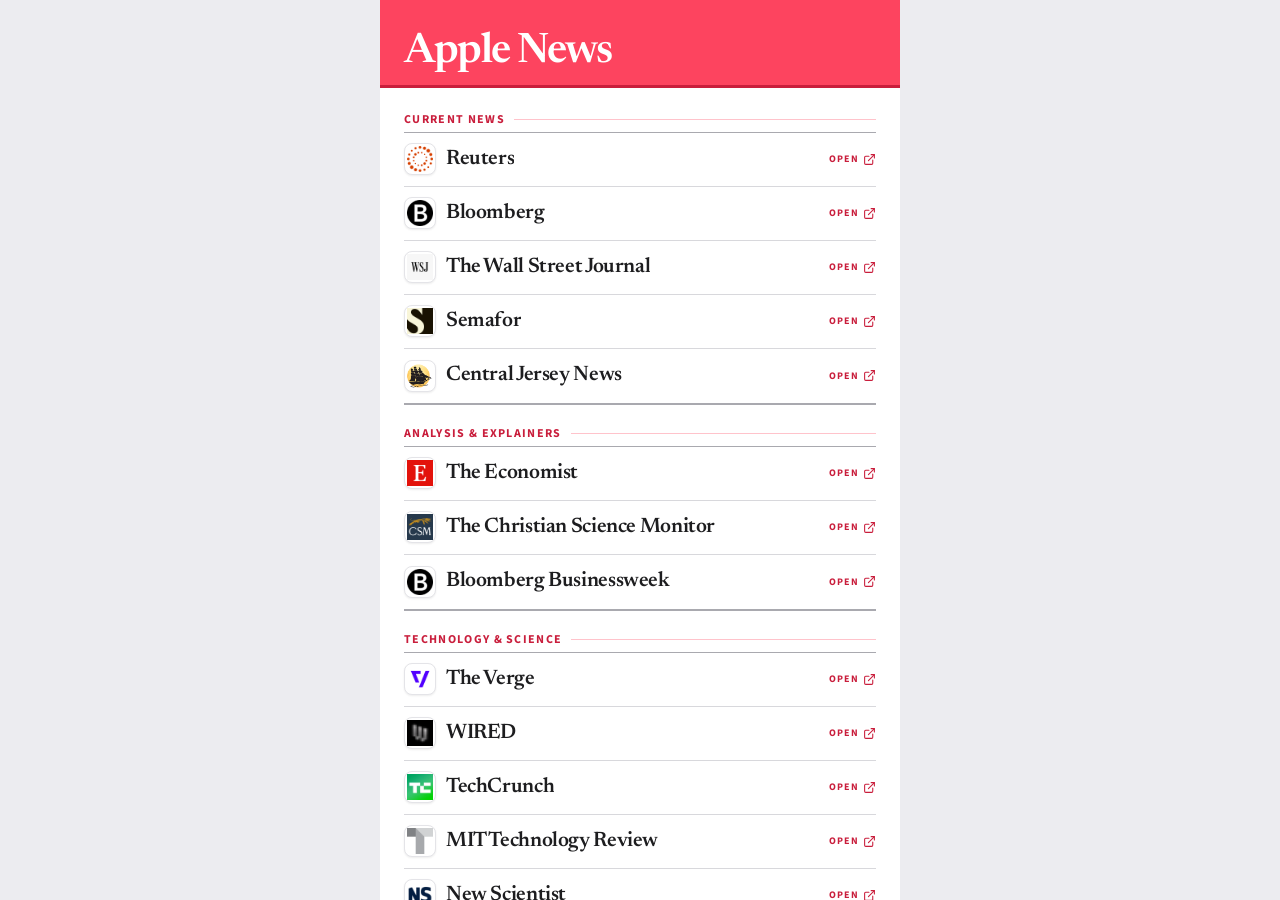
==== pr-preview/pr-10/pr-preview/pr-10/index.html @ 7b80745d "Deploy preview for PR 10 🛫" ====
<!doctype html>
<html lang="en">
  <head>
    <meta charset="UTF-8" />
    <meta name="viewport" content="width=device-width, initial-scale=1, viewport-fit=cover" />
    <meta name="theme-color" content="#fd445f" />
    <meta name="apple-mobile-web-app-capable" content="yes" />
    <meta name="apple-mobile-web-app-status-bar-style" content="black-translucent" />
    <meta name="apple-mobile-web-app-title" content="Apple News" />
    <meta name="mobile-web-app-capable" content="yes" />
    <meta name="description" content="A personal launcher for favorite Apple News publications." />
    <title>Apple News</title>
    <link rel="manifest" href="manifest.webmanifest" />
    <link rel="icon" href="icons/app-icon.svg" type="image/svg+xml" />
    <link rel="apple-touch-icon" href="icons/apple-touch-icon.png" />
    <link rel="preconnect" href="https://fonts.googleapis.com" />
    <link rel="preconnect" href="https://fonts.gstatic.com" crossorigin />
    <link
      href="https://fonts.googleapis.com/css2?family=Newsreader:opsz,wght@6..72,500;6..72,600&amp;family=Source+Sans+3:wght@600;700&amp;display=swap"
      rel="stylesheet"
    />
    <link rel="stylesheet" href="styles.css?v=6" />
    <script src="app.js" defer></script>
  </head>
  <body>
    <main class="page">
      <header class="masthead">
        <h1>Apple News</h1>
      </header>

      <div class="index" aria-label="Apple News publications">
        <section class="section section--current" aria-labelledby="current-news">
          <div class="section__heading">
            <h2 id="current-news">Current news</h2>
            <span aria-hidden="true"></span>
          </div>
          <nav class="source-list" aria-label="Current news sources">
            <a class="source" href="https://apple.news/T2HHIfjQSSi6bz2f8pJF2xw" aria-label="Open Reuters in Apple News">
              <span class="source__identity"><span class="source__logo"><img src="logos/reuters.png" alt="" width="28" height="28" /></span><span class="source__name">Reuters</span></span><span class="source__action">Open</span>
            </a>
            <a class="source" href="https://apple.news/Tjl8slcGYTmO6f0yHbivKJg" aria-label="Open Bloomberg in Apple News">
              <span class="source__identity"><span class="source__logo"><img src="logos/bloomberg.png" alt="" width="28" height="28" /></span><span class="source__name">Bloomberg</span></span><span class="source__action">Open</span>
            </a>
            <a class="source" href="https://apple.news/TLZKrjVHNQX6EU84bXaUU4w" aria-label="Open The Wall Street Journal in Apple News">
              <span class="source__identity"><span class="source__logo"><img src="logos/wall-street-journal.png" alt="" width="28" height="28" /></span><span class="source__name">The Wall Street Journal</span></span><span class="source__action">Open</span>
            </a>
            <a class="source" href="https://apple.news/TA-H5PvUbSDem4E9vQwZtOw" aria-label="Open Semafor in Apple News">
              <span class="source__identity"><span class="source__logo"><img src="logos/semafor.png" alt="" width="28" height="28" /></span><span class="source__name">Semafor</span></span><span class="source__action">Open</span>
            </a>
            <a class="source" href="https://apple.news/TNPfsRVpATbW1Sj1yWFdFFg" aria-label="Open Central Jersey News in Apple News">
              <span class="source__identity"><span class="source__logo"><img src="logos/central-jersey-news.png" alt="" width="28" height="28" /></span><span class="source__name">Central Jersey News</span></span><span class="source__action">Open</span>
            </a>
          </nav>
        </section>

        <section class="section section--analysis" aria-labelledby="analysis">
          <div class="section__heading">
            <h2 id="analysis">Analysis &amp; explainers</h2>
            <span aria-hidden="true"></span>
          </div>
          <nav class="source-list" aria-label="Analysis and explainer sources">
            <a class="source" href="https://apple.news/ThfiauYLtQlOfqyiHkempkw" aria-label="Open The Economist in Apple News">
              <span class="source__identity"><span class="source__logo"><img src="logos/economist.png" alt="" width="28" height="28" /></span><span class="source__name">The Economist</span></span><span class="source__action">Open</span>
            </a>
            <a class="source" href="https://apple.news/T_Ye2hwWaT_-u-DtJ17lVoQ" aria-label="Open The Christian Science Monitor in Apple News">
              <span class="source__identity"><span class="source__logo"><img src="logos/christian-science-monitor.png" alt="" width="28" height="28" /></span><span class="source__name">The Christian Science Monitor</span></span><span class="source__action">Open</span>
            </a>
            <a class="source" href="https://apple.news/TVgiaC0hzRVuradhgG5IrNQ" aria-label="Open Bloomberg Businessweek in Apple News">
              <span class="source__identity"><span class="source__logo"><img src="logos/bloomberg-businessweek.png" alt="" width="28" height="28" /></span><span class="source__name">Bloomberg Businessweek</span></span><span class="source__action">Open</span>
            </a>
          </nav>
        </section>

        <section class="section section--science" aria-labelledby="science">
          <div class="section__heading">
            <h2 id="science">Technology &amp; science</h2>
            <span aria-hidden="true"></span>
          </div>
          <nav class="source-list" aria-label="Technology and science sources">
            <a class="source" href="https://apple.news/TLhSckDOWQjqEVzLdN4FplQ" aria-label="Open The Verge in Apple News">
              <span class="source__identity"><span class="source__logo"><img src="logos/the-verge.png" alt="" width="28" height="28" /></span><span class="source__name">The Verge</span></span><span class="source__action">Open</span>
            </a>
            <a class="source" href="https://apple.news/TvhDsCM02Sz2u5ut0wrZFwA" aria-label="Open WIRED in Apple News">
              <span class="source__identity"><span class="source__logo"><img src="logos/wired.png" alt="" width="28" height="28" /></span><span class="source__name">WIRED</span></span><span class="source__action">Open</span>
            </a>
            <a class="source" href="https://apple.news/TaQFrBREMREafJLmlnwG_RA" aria-label="Open TechCrunch in Apple News">
              <span class="source__identity"><span class="source__logo"><img src="logos/techcrunch.png" alt="" width="28" height="28" /></span><span class="source__name">TechCrunch</span></span><span class="source__action">Open</span>
            </a>
            <a class="source" href="https://apple.news/T1kYkFSIVRBWBj0dJ29gJfw" aria-label="Open MIT Technology Review in Apple News">
              <span class="source__identity"><span class="source__logo"><img src="logos/mit-technology-review.png" alt="" width="28" height="28" /></span><span class="source__name">MIT Technology Review</span></span><span class="source__action">Open</span>
            </a>
            <a class="source" href="https://apple.news/T1igTlZ8xTAiyMs8q1JtDbw" aria-label="Open New Scientist in Apple News">
              <span class="source__identity"><span class="source__logo"><img src="logos/new-scientist.png" alt="" width="28" height="28" /></span><span class="source__name">New Scientist</span></span><span class="source__action">Open</span>
            </a>
            <a class="source" href="https://apple.news/T3wa8HAqFQDWGfcXrqdNGog" aria-label="Open 404 Media in Apple News">
              <span class="source__identity"><span class="source__logo"><img src="logos/404-media.png" alt="" width="28" height="28" /></span><span class="source__name">404 Media</span></span><span class="source__action">Open</span>
            </a>
          </nav>
        </section>

        <section class="section section--sports" aria-labelledby="sports">
          <div class="section__heading">
            <h2 id="sports">Sports</h2>
            <span aria-hidden="true"></span>
          </div>
          <nav class="source-list" aria-label="Sports sources">
            <a class="source" href="https://apple.news/TGZrXYjEmTdOtVrhVEViDCA" aria-label="Open The Athletic in Apple News">
              <span class="source__identity"><span class="source__logo"><img src="logos/the-athletic.png" alt="" width="28" height="28" /></span><span class="source__name">The Athletic</span></span><span class="source__action">Open</span>
            </a>
            <a class="source" href="https://apple.news/TxdXHyhmxQZySoSBhMMt0eg" aria-label="Open Sportico in Apple News">
              <span class="source__identity"><span class="source__logo"><img src="logos/sportico.png" alt="" width="28" height="28" /></span><span class="source__name">Sportico</span></span><span class="source__action">Open</span>
            </a>
          </nav>
        </section>
      </div>
    </main>
  </body>
</html>
---- pr-preview/pr-10/pr-preview/pr-10/styles.css ----
:root {
  color-scheme: light;
  --news-red: #fd445f;
  --news-red-deep: #c91e3c;
  --news-red-soft: #fff0f2;
  --paper: #ffffff;
  --ink: #1d1d1f;
  --rule: #d8d8dc;
  --rule-strong: #a9a9af;
  --display: "Newsreader", Georgia, "Times New Roman", serif;
  --utility: "Source Sans 3", "Helvetica Neue", Arial, sans-serif;
}

* {
  box-sizing: border-box;
}

html,
body {
  height: 100%;
  margin: 0;
}

body {
  overflow: hidden;
  background: #ececf0;
  color: var(--ink);
  font-family: var(--utility);
  -webkit-font-smoothing: antialiased;
  -webkit-tap-highlight-color: transparent;
}

.page {
  display: flex;
  flex-direction: column;
  width: min(100%, 520px);
  height: 100svh;
  min-height: 620px;
  margin: 0 auto;
  overflow: hidden;
  background: var(--paper);
}

.masthead {
  display: flex;
  flex: 0 0 auto;
  min-height: 88px;
  align-items: flex-end;
  padding: max(17px, env(safe-area-inset-top)) 24px 13px;
  border-bottom: 3px solid var(--news-red-deep);
  background: var(--news-red);
  color: #ffffff;
}

@media (display-mode: standalone) {
  .masthead {
    padding-top: calc(max(17px, env(safe-area-inset-top)) + 40px);
  }
}

h1 {
  margin: 0;
  font-family: var(--display);
  font-size: clamp(35px, 5.2svh, 42px);
  font-weight: 600;
  letter-spacing: -0.035em;
  line-height: 0.92;
}

.index {
  display: flex;
  flex: 1 1 auto;
  min-height: 0;
  flex-direction: column;
  justify-content: flex-start;
  gap: clamp(13px, 1.9svh, 20px);
  padding: clamp(15px, 2.2svh, 21px) 24px max(12px, env(safe-area-inset-bottom));
  overflow-y: auto;
  overscroll-behavior-y: contain;
  -webkit-overflow-scrolling: touch;
}

.section {
  --section-color: var(--news-red-deep);
  flex: 0 0 auto;
}

.section__heading {
  display: flex;
  height: 24px;
  align-items: center;
  gap: 9px;
}

.section__heading h2 {
  flex: 0 0 auto;
  margin: 0;
  color: var(--section-color);
  font-size: clamp(10px, 1.35svh, 12px);
  font-weight: 700;
  letter-spacing: 0.11em;
  line-height: 1;
  text-transform: uppercase;
}

.section__heading span {
  height: 1px;
  flex: 1 1 auto;
  background: rgba(253, 68, 95, 0.32);
}

.source-list {
  border-top: 1px solid var(--rule-strong);
  border-bottom: 2px solid var(--rule-strong);
}

.source {
  display: flex;
  min-height: clamp(48px, 6.15svh, 54px);
  align-items: center;
  justify-content: space-between;
  gap: 12px;
  border-bottom: 1px solid var(--rule);
  color: var(--ink);
  text-decoration: none;
}

.source:last-child {
  border-bottom: 0;
}

.source__identity {
  display: flex;
  min-width: 0;
  align-items: center;
  gap: 10px;
}

.source__logo {
  display: grid;
  width: 32px;
  height: 32px;
  flex: 0 0 32px;
  place-items: center;
  overflow: hidden;
  border: 1px solid #e4e4e8;
  border-radius: 8px;
  background: #ffffff;
  box-shadow: 0 1px 2px rgba(29, 29, 31, 0.08);
}

.source__logo img {
  display: block;
  width: 26px;
  height: 26px;
  object-fit: contain;
}

.source__name {
  min-width: 0;
  overflow: hidden;
  font-family: var(--display);
  font-size: clamp(18px, 2.45svh, 21px);
  font-weight: 600;
  letter-spacing: -0.018em;
  line-height: 1;
  text-overflow: ellipsis;
  white-space: nowrap;
}

.source__action {
  display: inline-flex;
  flex: 0 0 auto;
  align-items: center;
  gap: 4px;
  color: var(--section-color);
  font-size: clamp(9px, 1.15svh, 10px);
  font-weight: 700;
  letter-spacing: 0.13em;
  text-transform: uppercase;
}

.source__action::after {
  width: 13px;
  height: 13px;
  flex: 0 0 auto;
  background: currentColor;
  content: "";
  -webkit-mask: url("data:image/svg+xml,%3Csvg xmlns='http://www.w3.org/2000/svg' viewBox='0%200%2024%2024' fill='none' stroke='black' stroke-width='2' stroke-linecap='round' stroke-linejoin='round'%3E%3Cpath d='M15%203h6v6'/%3E%3Cpath d='M10%2014%2021%203'/%3E%3Cpath d='M18%2013v6a2%202%200%200%201-2%202H5a2%202%200%200%201-2-2V8a2%202%200%200%201%202-2h6'/%3E%3C/svg%3E") center / contain no-repeat;
  mask: url("data:image/svg+xml,%3Csvg xmlns='http://www.w3.org/2000/svg' viewBox='0%200%2024%2024' fill='none' stroke='black' stroke-width='2' stroke-linecap='round' stroke-linejoin='round'%3E%3Cpath d='M15%203h6v6'/%3E%3Cpath d='M10%2014%2021%203'/%3E%3Cpath d='M18%2013v6a2%202%200%200%201-2%202H5a2%202%200%200%201-2-2V8a2%202%200%200%201%202-2h6'/%3E%3C/svg%3E") center / contain no-repeat;
}

.source:active {
  background: var(--news-red-soft);
}

.source:focus-visible {
  outline: 3px solid var(--section-color);
  outline-offset: 3px;
}

@media (max-height: 720px) {
  .masthead {
    min-height: 72px;
    padding-bottom: 10px;
  }

  .index {
    gap: 9px;
    padding-top: 10px;
  }

  .section__heading {
    height: 20px;
  }

  .source {
    min-height: 44px;
  }

  .source__logo {
    width: 30px;
    height: 30px;
    flex-basis: 30px;
  }

  .source__logo img {
    width: 24px;
    height: 24px;
  }
}
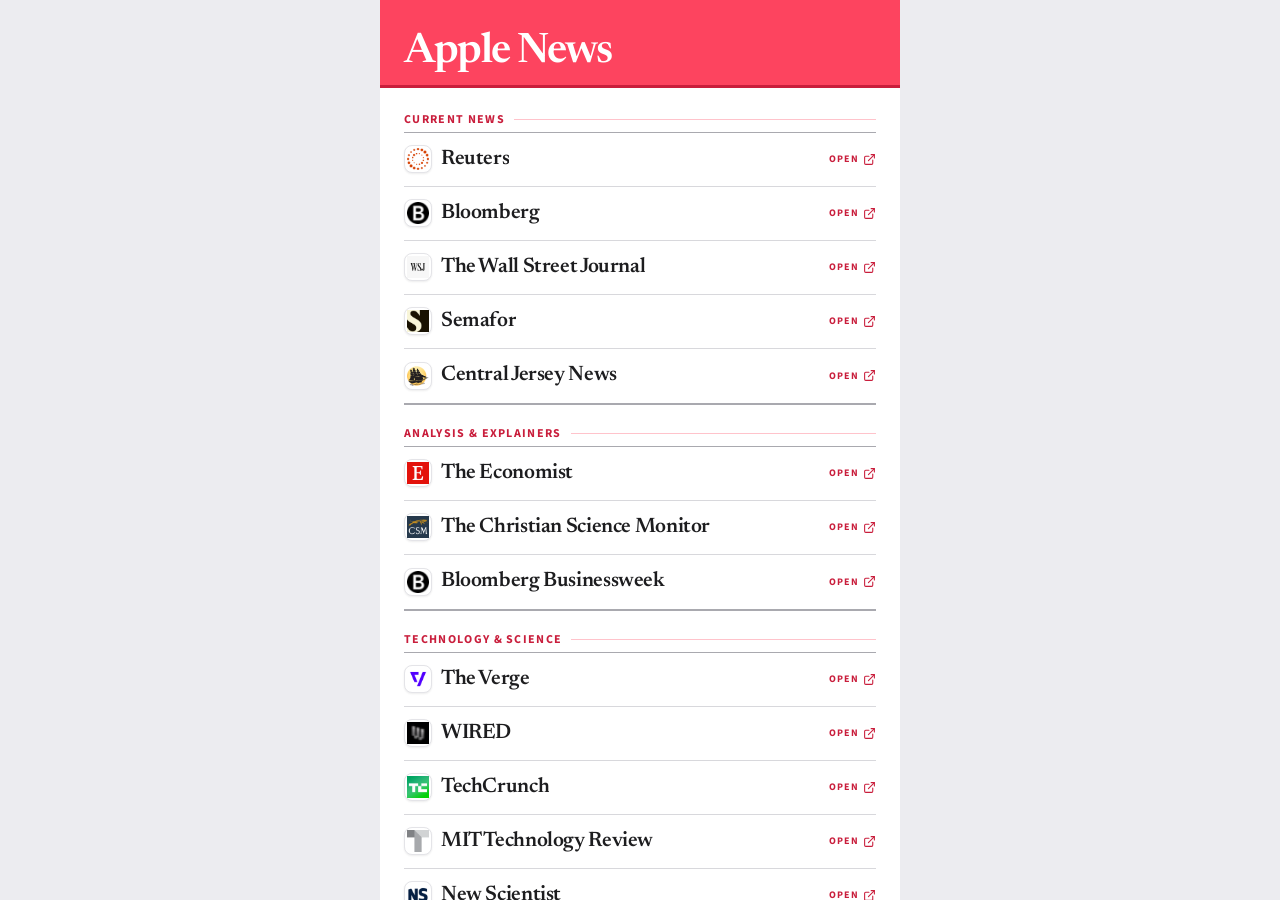
==== commit bfccd978: "Deploy preview for PR 10 🛫" ====
--- a/pr-preview/pr-10/pr-preview/pr-10/index.html
+++ b/pr-preview/pr-10/pr-preview/pr-10/index.html
@@ -19,7 +19,7 @@
       href="https://fonts.googleapis.com/css2?family=Newsreader:opsz,wght@6..72,500;6..72,600&amp;family=Source+Sans+3:wght@600;700&amp;display=swap"
       rel="stylesheet"
     />
-    <link rel="stylesheet" href="styles.css?v=6" />
+    <link rel="stylesheet" href="styles.css?v=7" />
     <script src="app.js" defer></script>
   </head>
   <body>
--- a/pr-preview/pr-10/pr-preview/pr-10/styles.css
+++ b/pr-preview/pr-10/pr-preview/pr-10/styles.css
@@ -133,14 +133,14 @@
   display: flex;
   min-width: 0;
   align-items: center;
-  gap: 10px;
+  gap: 9px;
 }
 
 .source__logo {
   display: grid;
-  width: 32px;
-  height: 32px;
-  flex: 0 0 32px;
+  width: 28px;
+  height: 28px;
+  flex: 0 0 28px;
   place-items: center;
   overflow: hidden;
   border: 1px solid #e4e4e8;
@@ -151,8 +151,8 @@
 
 .source__logo img {
   display: block;
-  width: 26px;
-  height: 26px;
+  width: 22px;
+  height: 22px;
   object-fit: contain;
 }
 
@@ -219,13 +219,13 @@
   }
 
   .source__logo {
-    width: 30px;
-    height: 30px;
-    flex-basis: 30px;
+    width: 27px;
+    height: 27px;
+    flex-basis: 27px;
   }
 
   .source__logo img {
-    width: 24px;
-    height: 24px;
-  }
-}
+    width: 21px;
+    height: 21px;
+  }
+}
